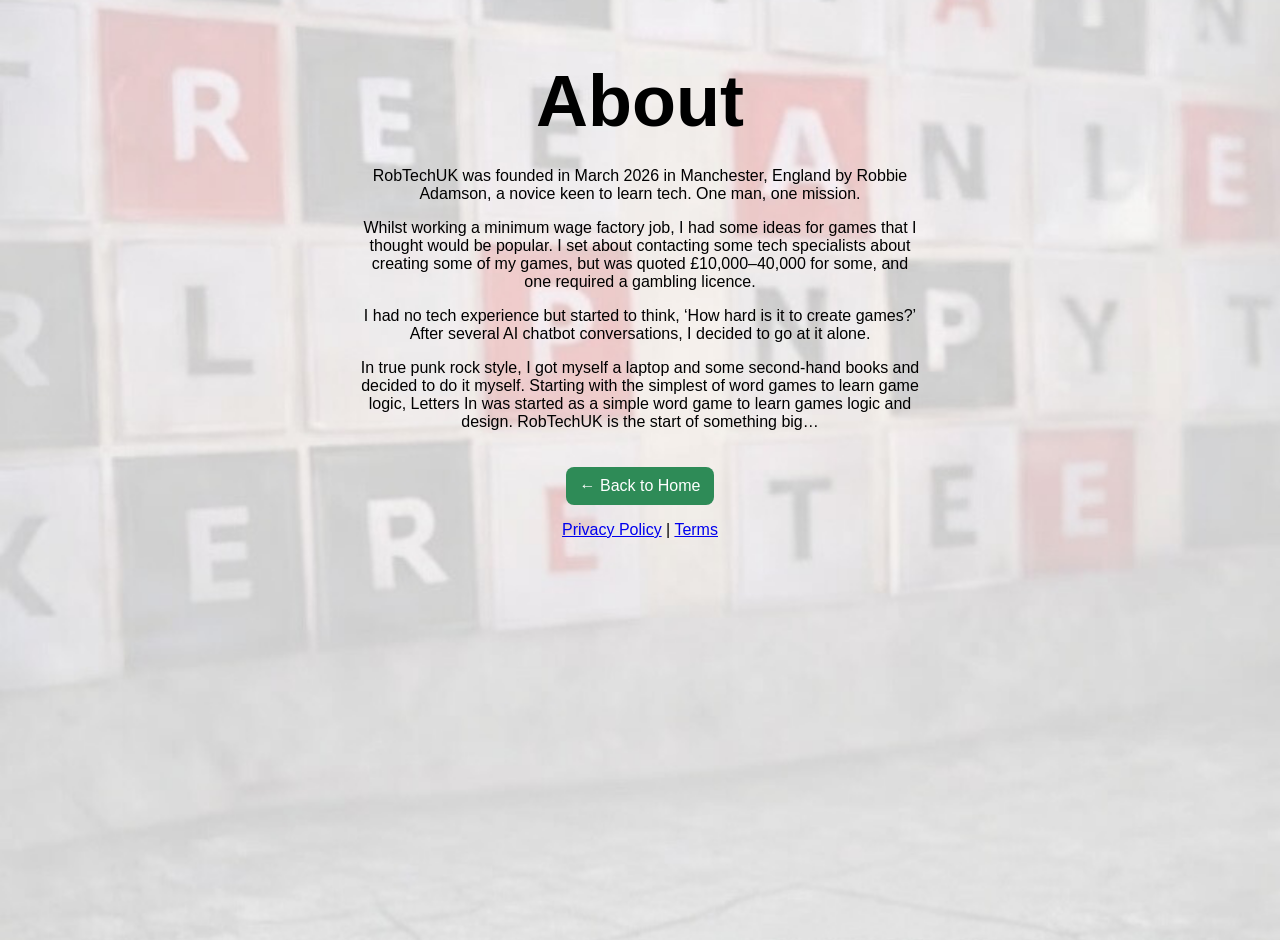
==== about.html @ 28acc876 "Add files via upload" ====
<!DOCTYPE html>
<html lang="en">
<head>
  <meta charset="UTF-8">
  <meta name="viewport" content="width=device-width, initial-scale=1.0">
  <title>About - Letters In</title>
  <link rel="stylesheet" href="style.css">
  <script async src="https://pagead2.googlesyndication.com/pagead/js/adsbygoogle.js?client=ca-pub-7137119315620021"
     crossorigin="anonymous"></script>
</head>
<body>

  <div class="page-container">
    <h1>About</h1>

    <p>
  RobTechUK was founded in March 2026 in Manchester, England by Robbie Adamson, a novice keen to learn tech. One man, one mission.
</p>

<p>
  Whilst working a minimum wage factory job, I had some ideas for games that I thought would be popular.
  I set about contacting some tech specialists about creating some of my games, but was quoted £10,000–40,000 for some, and one required a gambling licence.
</p>

<p>
  I had no tech experience but started to think, ‘How hard is it to create games?’
  After several AI chatbot conversations, I decided to go at it alone.
</p>

<p>
  In true punk rock style, I got myself a laptop and some second-hand books and decided to do it myself.
  Starting with the simplest of word games to learn game logic, Letters In was started as a simple word game to learn games logic and design. RobTechUK is the start of something big…
<p>
  <a href="index.html" class="back-btn">← Back to Home</a>
</p>

<footer>
  <a href="privacy.html">Privacy Policy</a> |
  <a href="terms.html">Terms</a>
</footer>
<div class="ad-container">
  <ins class="adsbygoogle"
       style="display:block"
       data-ad-client="ca-pub-7137119315620021"
       data-ad-slot="5369699218"
       data-ad-format="auto"
       data-full-width-responsive="true"></ins>
</div>

<script>
  (adsbygoogle = window.adsbygoogle || []).push({});
</script>
</body>
</html>
---- style.css ----
body {
  margin: 0;
  padding: 0;
  box-sizing: border-box;
  min-height: 100vh;
  font-family: Arial, sans-serif;
  background: url("./background.jpg") center center / cover no-repeat;
}

.home-page {
  width: 100%;
}

*,
*::before,
*::after {
  box-sizing: inherit;
}

/* HOME SCREEN */
.home-container {
  position: relative;
  width: 100%;
  max-width: 600px;
  margin: 0 auto;
}

.home-container img {
  width: 100%;
  height: auto;
  display: block;
}

.hotspot {
  position: absolute;
  display: block;
  z-index: 20;
}

/* TOP MENU HOTSPOTS */
.home-link {
  top: 0.5%;
  left: 0.5%;
  width: 11%;
  height: 7%;
}

.leaderboard-link {
  top: 0.5%;
  left: 12%;
  width: 16%;
  height: 7%;
}

.privacy-link {
  top: 0.5%;
  left: 28.5%;
  width: 21%;
  height: 7%;
}

.terms-link {
  top: 0.5%;
  left: 49.5%;
  width: 19%;
  height: 7%;
}

.about-link {
  top: 0.5%;
  left: 69%;
  width: 11%;
  height: 7%;
}

.settings-link {
  top: 0.5%;
  left: 80%;
  width: 11%;
  height: 7%;
}

.profile-link {
  top: 0.5%;
  left: 91%;
  width: 9%;
  height: 7%;
}

/* PLAY NOW BUTTON HOTSPOT */
.play-button {
  position: absolute;
  left: 50%;
  top: 71%;
  transform: translate(-50%, -50%);
  width: 46%;
  height: 11%;
  cursor: pointer;
  z-index: 9999;
}

/* CONTACT US HOTSPOT */
.contact-link {
  bottom: 2.5%;
  right: 1.5%;
  width: 26%;
  height: 6%;
}

/* RULES SCREEN */
#rules-screen {
  width: 100%;
  max-width: 700px;
  padding: 20px;
}

.rules-container {
  max-width: 600px;
  margin: 30px auto;
  padding: 25px;
  background: rgba(255, 255, 255, 0.92);
  color: black;
  border-radius: 14px;
  text-align: left;
  box-shadow: 0 6px 18px rgba(0, 0, 0, 0.25);
}

.rules-container h1 {
  margin-top: 0;
  margin-bottom: 20px;
  font-size: 2.2rem;
  text-align: center;
  color: black;
}

.rules-container p {
  margin: 0 0 14px 0;
  font-size: 1rem;
  line-height: 1.5;
}

.rules-container button {
  display: block;
  margin: 25px auto 0;
  padding: 14px 28px;
  font-size: 1.1rem;
  font-weight: bold;
  background: #2e8b57;
  color: white;
  border: none;
  border-radius: 10px;
  cursor: pointer;
}

/* GAME AREA */
#game {
  width: 100%;
  max-width: 700px;
  padding: 20px 20px 120px;
  text-align: center;
  color: white;
  background: transparent;
}

h1 {
  margin-top: 0;
  margin-bottom: 25px;
  font-size: 4.5rem;
  color: black;
}

/* LETTERS */
#letters {
  display: flex;
  justify-content: center;
  flex-wrap: wrap;
  gap: 10px;
  margin-top: 30px;
  margin-bottom: 25px;
}

.tile {
  width: 56px;
  height: 56px;
  display: flex;
  justify-content: center;
  align-items: center;
  background: linear-gradient(to bottom, #7d8b99, #55616d);
  color: black;
  font-size: 2rem;
  font-weight: bold;
  border-radius: 8px;
  box-shadow: 0 4px 0 #3f4952, 0 6px 12px rgba(0, 0, 0, 0.35);
  user-select: none;
}

/* INFO BAR */
#infoBar {
  display: flex;
  justify-content: center;
  gap: 30px;
  margin-bottom: 20px;
  font-size: 1.2rem;
  font-weight: bold;
  color: black;
}

/* INPUT */
#wordInput {
  width: 220px;
  max-width: 80%;
  padding: 12px;
  font-size: 1rem;
  border: none;
  border-radius: 8px;
  outline: none;
  margin-right: 8px;
}

#submitBtn {
  padding: 12px 16px;
  font-size: 1rem;
  border: none;
  border-radius: 8px;
  cursor: pointer;
}

/* MESSAGES */
#message,
#finalScore {
  margin-top: 18px;
  font-size: 1.1rem;
  font-weight: bold;
  color: black;
}

/* OTHER PAGES */
.page-container {
  max-width: 600px;
  margin: 40px auto;
  padding: 20px;
  text-align: center;
  color: black;
}

.back-btn {
  display: inline-block;
  margin-top: 20px;
  padding: 10px 14px;
  background: #2e8b57;
  color: white;
  text-decoration: none;
  border-radius: 8px;
}

/* MOBILE */
@media (max-width: 768px) {
  h1 {
    font-size: 2rem;
  }

  #letters {
    margin-top: 250px;
  }

  .tile {
    width: 46px;
    height: 46px;
    font-size: 1.5rem;
  }

  #infoBar {
    flex-direction: column;
    gap: 10px;
  }

  #wordInput {
    width: 80%;
    margin-right: 0;
    margin-bottom: 10px;
  }

  #submitBtn {
    width: 120px;
  }

  .rules-container {
    margin: 20px 12px;
    padding: 20px;
  }

  .rules-container h1 {
    font-size: 1.8rem;
  }

  .rules-container p {
    font-size: 0.95rem;
  }
  .end-buttons {
  margin-top: 20px;
  display: flex;
  justify-content: center;
  gap: 12px;
}

.end-buttons button {
  padding: 12px 20px;
  font-size: 16px;
  background-color: #2ecc71; /* nice green */
  color: white;
  border: none;
  border-radius: 8px;
  cursor: pointer;
}

.end-buttons button:hover {
  opacity: 0.9;
}
}
.ad-container {
  margin: 20px auto;
  text-align: center;
}
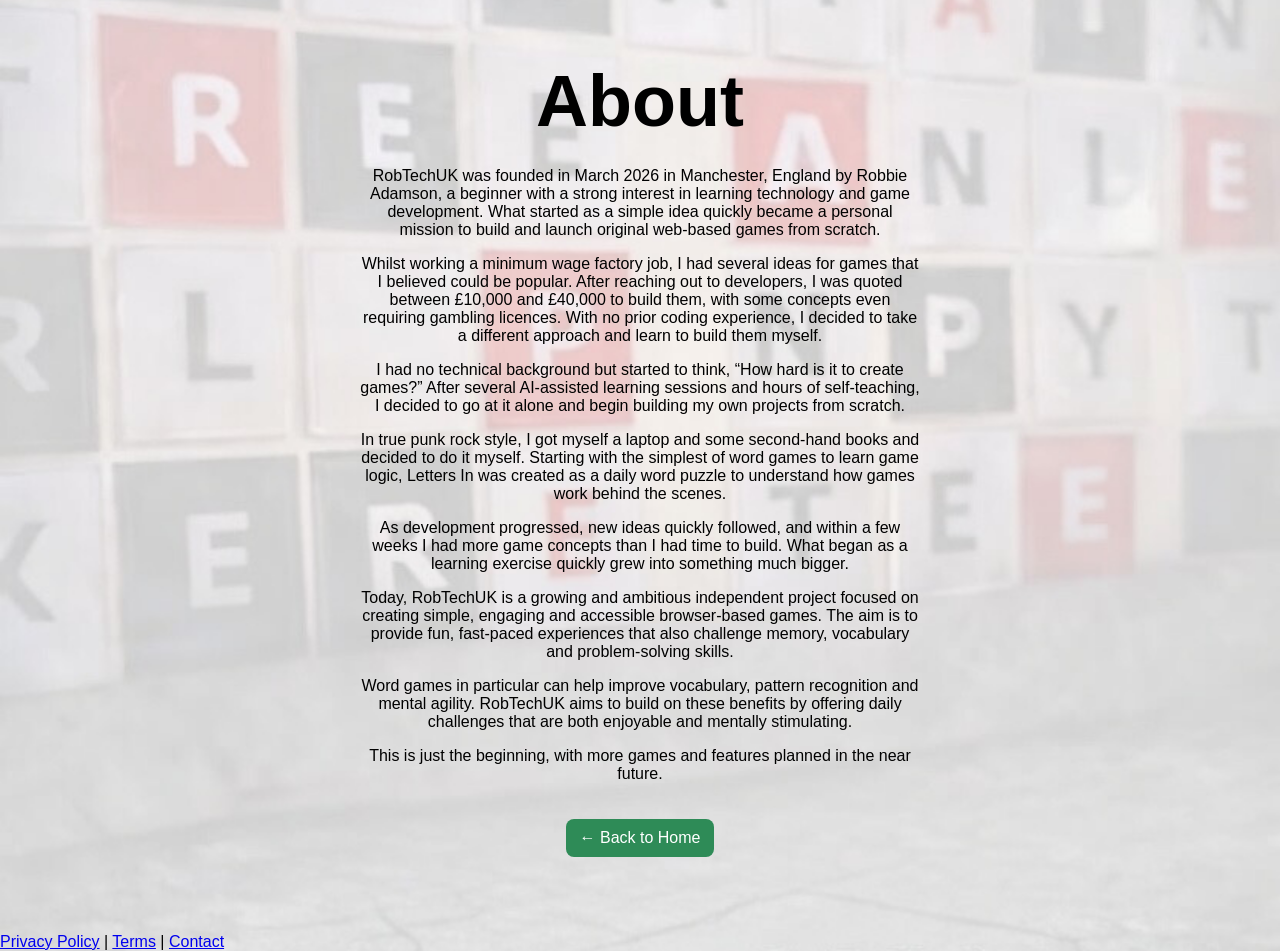
==== commit 70695baf: "Add files via upload" ====
--- a/about.html
+++ b/about.html
@@ -4,9 +4,14 @@
   <meta charset="UTF-8">
   <meta name="viewport" content="width=device-width, initial-scale=1.0">
   <title>About - Letters In</title>
+
   <link rel="stylesheet" href="style.css">
+
+  <!-- Google AdSense -->
   <script async src="https://pagead2.googlesyndication.com/pagead/js/adsbygoogle.js?client=ca-pub-7137119315620021"
      crossorigin="anonymous"></script>
+
+  <meta name="description" content="Learn more about RobTechUK, creator of Letters In and other word games designed to challenge memory, vocabulary and problem-solving skills.">
 </head>
 <body>
 
@@ -14,41 +19,47 @@
     <h1>About</h1>
 
     <p>
-  RobTechUK was founded in March 2026 in Manchester, England by Robbie Adamson, a novice keen to learn tech. One man, one mission.
-</p>
+      RobTechUK was founded in March 2026 in Manchester, England by Robbie Adamson, a beginner with a strong interest in learning technology and game development. What started as a simple idea quickly became a personal mission to build and launch original web-based games from scratch.
+    </p>
 
-<p>
-  Whilst working a minimum wage factory job, I had some ideas for games that I thought would be popular.
-  I set about contacting some tech specialists about creating some of my games, but was quoted £10,000–40,000 for some, and one required a gambling licence.
-</p>
+    <p>
+      Whilst working a minimum wage factory job, I had several ideas for games that I believed could be popular. After reaching out to developers, I was quoted between £10,000 and £40,000 to build them, with some concepts even requiring gambling licences. With no prior coding experience, I decided to take a different approach and learn to build them myself.
+    </p>
 
-<p>
-  I had no tech experience but started to think, ‘How hard is it to create games?’
-  After several AI chatbot conversations, I decided to go at it alone.
-</p>
+    <p>
+      I had no technical background but started to think, “How hard is it to create games?” After several AI-assisted learning sessions and hours of self-teaching, I decided to go at it alone and begin building my own projects from scratch.
+    </p>
 
-<p>
-  In true punk rock style, I got myself a laptop and some second-hand books and decided to do it myself.
-  Starting with the simplest of word games to learn game logic, Letters In was started as a simple word game to learn games logic and design. RobTechUK is the start of something big…
-<p>
-  <a href="index.html" class="back-btn">← Back to Home</a>
-</p>
+    <p>
+      In true punk rock style, I got myself a laptop and some second-hand books and decided to do it myself. Starting with the simplest of word games to learn game logic, Letters In was created as a daily word puzzle to understand how games work behind the scenes.
+    </p>
 
-<footer>
-  <a href="privacy.html">Privacy Policy</a> |
-  <a href="terms.html">Terms</a>
-</footer>
-<div class="ad-container">
-  <ins class="adsbygoogle"
-       style="display:block"
-       data-ad-client="ca-pub-7137119315620021"
-       data-ad-slot="5369699218"
-       data-ad-format="auto"
-       data-full-width-responsive="true"></ins>
-</div>
+    <p>
+      As development progressed, new ideas quickly followed, and within a few weeks I had more game concepts than I had time to build. What began as a learning exercise quickly grew into something much bigger.
+    </p>
 
-<script>
-  (adsbygoogle = window.adsbygoogle || []).push({});
-</script>
+    <p>
+      Today, RobTechUK is a growing and ambitious independent project focused on creating simple, engaging and accessible browser-based games. The aim is to provide fun, fast-paced experiences that also challenge memory, vocabulary and problem-solving skills.
+    </p>
+
+    <p>
+      Word games in particular can help improve vocabulary, pattern recognition and mental agility. RobTechUK aims to build on these benefits by offering daily challenges that are both enjoyable and mentally stimulating.
+    </p>
+
+    <p>
+      This is just the beginning, with more games and features planned in the near future.
+    </p>
+
+    <p>
+      <a href="index.html" class="back-btn">← Back to Home</a>
+    </p>
+  </div>
+
+  <footer>
+    <a href="privacy.html">Privacy Policy</a> |
+    <a href="terms.html">Terms</a> |
+    <a href="contact.html">Contact</a>
+  </footer>
+
 </body>
-</html>
+</html>
--- a/style.css
+++ b/style.css
@@ -87,7 +87,7 @@
   height: 7%;
 }
 
-/* PLAY NOW BUTTON HOTSPOT */
+/* PLAY NOW BUTTON */
 .play-button {
   position: absolute;
   left: 50%;
@@ -99,7 +99,7 @@
   z-index: 9999;
 }
 
-/* CONTACT US HOTSPOT */
+/* CONTACT */
 .contact-link {
   bottom: 2.5%;
   right: 1.5%;
@@ -152,7 +152,7 @@
   cursor: pointer;
 }
 
-/* GAME AREA */
+/* GAME */
 #game {
   width: 100%;
   max-width: 700px;
@@ -162,6 +162,7 @@
   background: transparent;
 }
 
+/* MAIN TITLE */
 h1 {
   margin-top: 0;
   margin-bottom: 25px;
@@ -296,28 +297,52 @@
   .rules-container p {
     font-size: 0.95rem;
   }
+
   .end-buttons {
-  margin-top: 20px;
-  display: flex;
-  justify-content: center;
-  gap: 12px;
-}
-
-.end-buttons button {
-  padding: 12px 20px;
-  font-size: 16px;
-  background-color: #2ecc71; /* nice green */
-  color: white;
-  border: none;
-  border-radius: 8px;
-  cursor: pointer;
-}
-
-.end-buttons button:hover {
-  opacity: 0.9;
-}
-}
+    margin-top: 20px;
+    display: flex;
+    justify-content: center;
+    gap: 12px;
+  }
+
+  .end-buttons button {
+    padding: 12px 20px;
+    font-size: 16px;
+    background-color: #2ecc71;
+    color: white;
+    border: none;
+    border-radius: 8px;
+    cursor: pointer;
+  }
+
+  .end-buttons button:hover {
+    opacity: 0.9;
+  }
+}
+
+/* ADS */
 .ad-container {
   margin: 20px auto;
   text-align: center;
+}
+
+/* SEO TEXT FIX */
+.seo-text {
+  max-width: 600px;
+  margin: 10px auto;
+  text-align: center;
+  font-size: 12px;
+  color: #ccc;
+  opacity: 0.7;
+  padding: 5px;
+}
+
+.seo-text h1 {
+  font-size: 1.2rem;
+  margin: 0 0 6px 0;
+  color: #ccc;
+}
+
+.seo-text p {
+  margin: 0;
 }
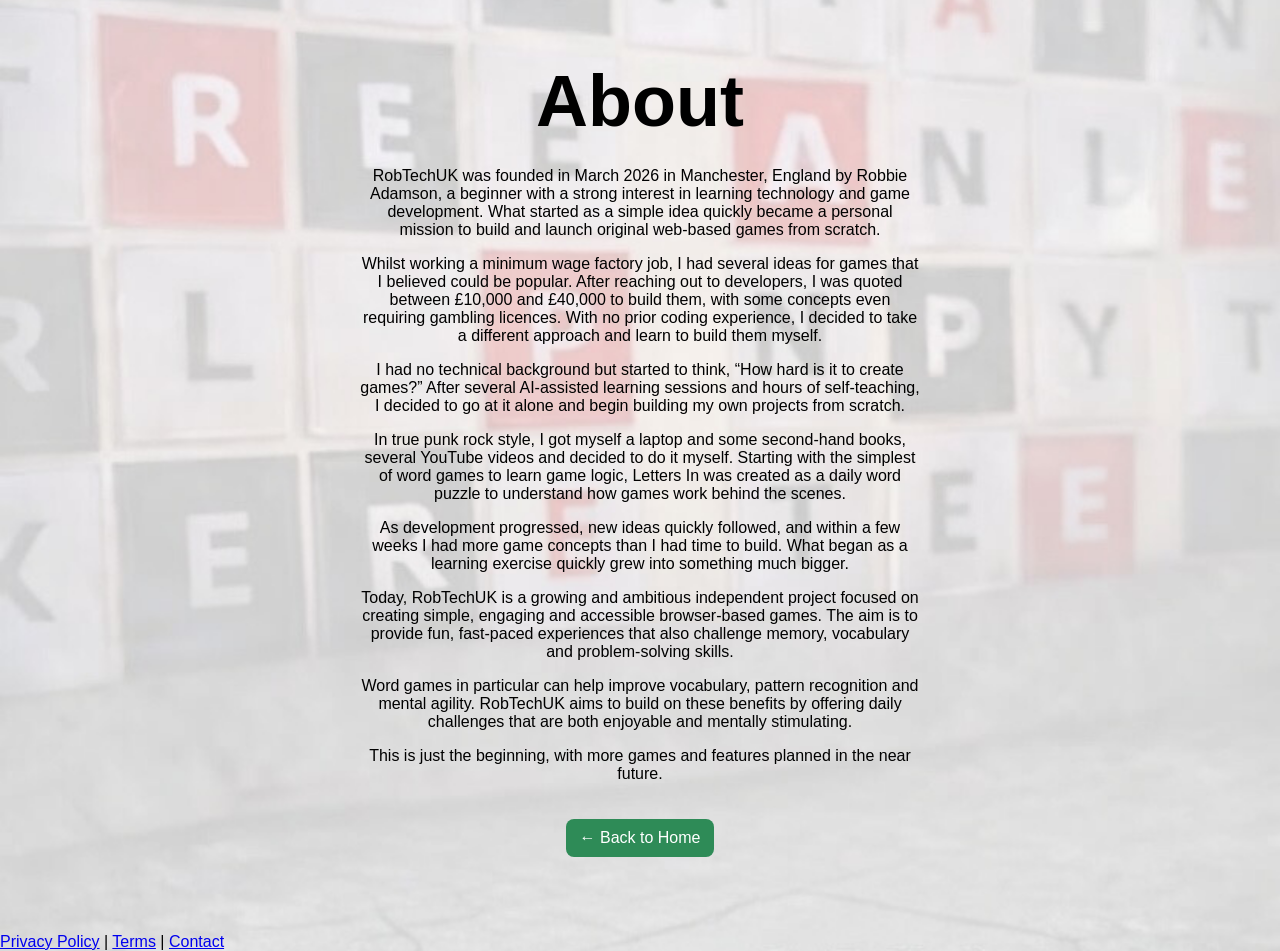
==== commit 3a2c02cf: "Add files via upload" ====
--- a/about.html
+++ b/about.html
@@ -31,7 +31,7 @@
     </p>
 
     <p>
-      In true punk rock style, I got myself a laptop and some second-hand books and decided to do it myself. Starting with the simplest of word games to learn game logic, Letters In was created as a daily word puzzle to understand how games work behind the scenes.
+      In true punk rock style, I got myself a laptop and some second-hand books, several YouTube videos and decided to do it myself. Starting with the simplest of word games to learn game logic, Letters In was created as a daily word puzzle to understand how games work behind the scenes.
     </p>
 
     <p>
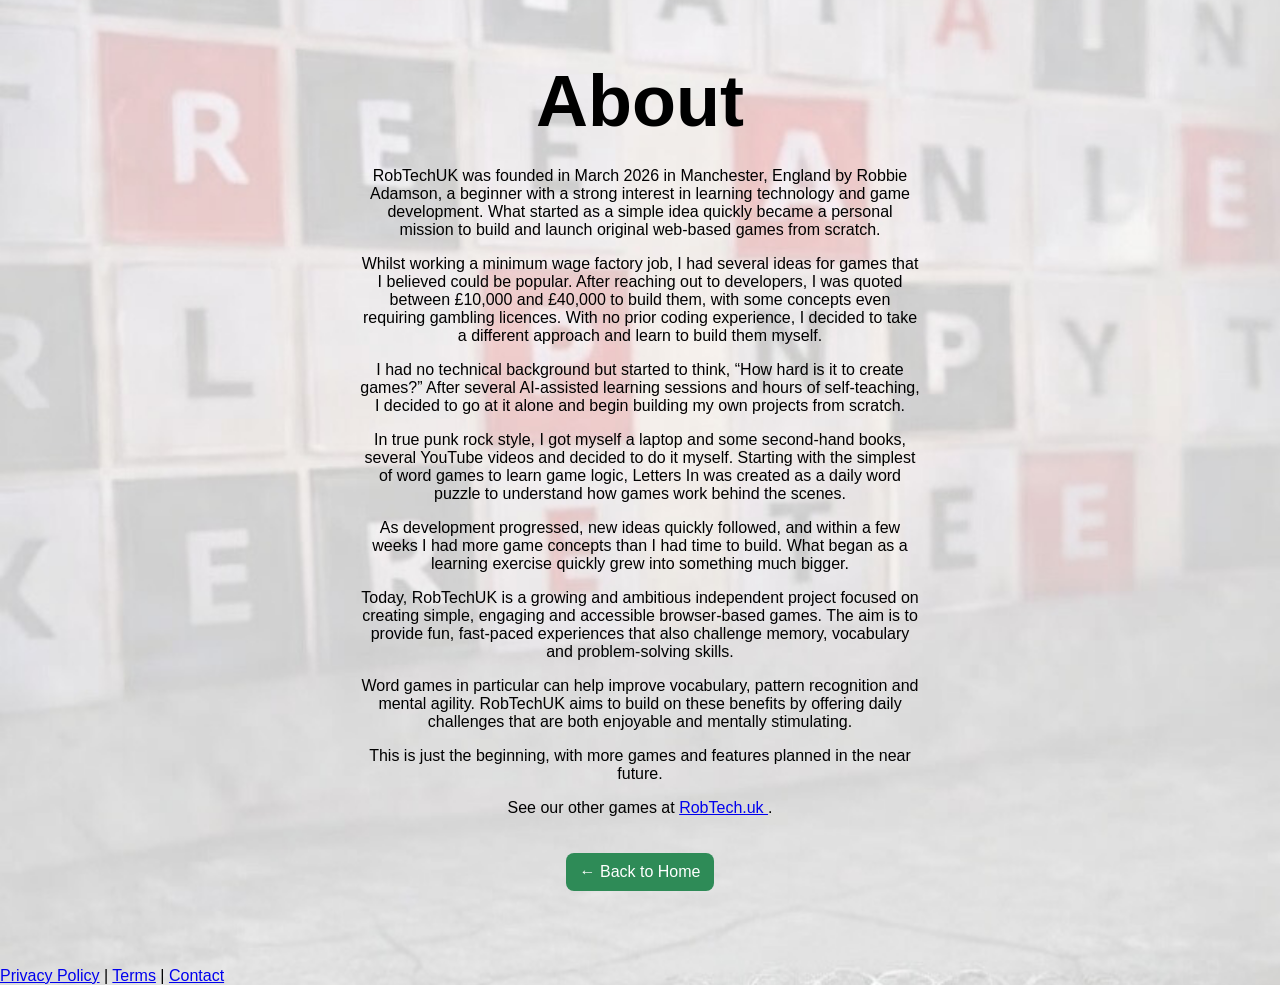
==== commit d8c4ec82: "Add files via upload" ====
--- a/about.html
+++ b/about.html
@@ -51,6 +51,12 @@
     </p>
 
     <p>
+  See our other games at 
+  <a href="https://robtech.uk" target="_blank" rel="noopener noreferrer">
+    RobTech.uk
+  </a>.
+</p>
+    <p>
       <a href="index.html" class="back-btn">← Back to Home</a>
     </p>
   </div>
--- a/style.css
+++ b/style.css
@@ -106,31 +106,62 @@
   width: 26%;
   height: 6%;
 }
-
-/* RULES SCREEN */
+/* RULES SCREEN (FULL OVERLAY) */
 #rules-screen {
-  width: 100%;
-  max-width: 700px;
-  padding: 20px;
-}
-
+  position: fixed;
+  top: 0;
+  left: 0;
+  width: 100%;
+  height: 100%;
+  background: rgba(0, 0, 0, 0.85);
+  z-index: 9999;
+
+  display: none; /* stays hidden until clicked */
+
+  justify-content: center;
+  align-items: center;
+}
+
+/* RULES BOX */
 .rules-container {
-  max-width: 600px;
-  margin: 30px auto;
+  background: rgba(255, 255, 255, 0.95);
+  color: black;
   padding: 25px;
-  background: rgba(255, 255, 255, 0.92);
-  color: black;
+  max-width: 500px;
+  width: 90%;
   border-radius: 14px;
+
   text-align: left;
-  box-shadow: 0 6px 18px rgba(0, 0, 0, 0.25);
-}
-
+  box-shadow: 0 10px 30px rgba(0, 0, 0, 0.4);
+
+  animation: fadeInScale 0.25s ease;
+}
+
+/* TITLE */
 .rules-container h1 {
   margin-top: 0;
   margin-bottom: 20px;
-  font-size: 2.2rem;
-  text-align: center;
-  color: black;
+  font-size: 2rem;
+  text-align: center;
+}
+
+/* TEXT */
+.rules-container p {
+  margin: 0 0 14px 0;
+  font-size: 1rem;
+  line-height: 1.5;
+}
+
+/* SIMPLE POP-IN ANIMATION */
+@keyframes fadeInScale {
+  from {
+    opacity: 0;
+    transform: scale(0.95);
+  }
+  to {
+    opacity: 1;
+    transform: scale(1);
+  }
 }
 
 .rules-container p {
@@ -146,6 +177,7 @@
   font-size: 1.1rem;
   font-weight: bold;
   background: #2e8b57;
+  transition: 0.2s;
   color: white;
   border: none;
   border-radius: 10px;
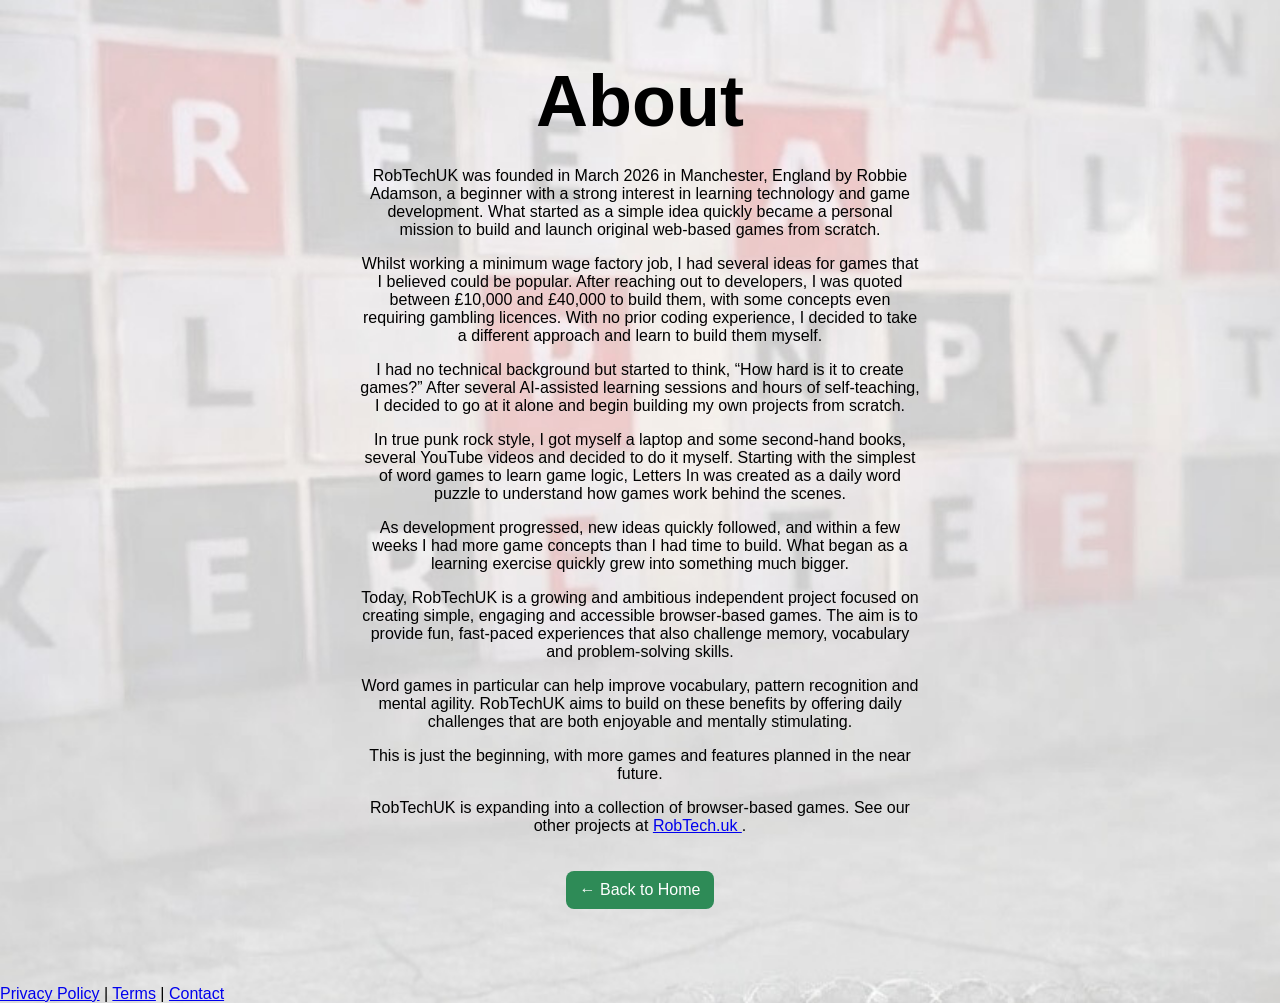
==== commit 3a2cd2a7: "Add files via upload" ====
--- a/about.html
+++ b/about.html
@@ -51,7 +51,9 @@
     </p>
 
     <p>
-  See our other games at 
+  <p>
+  RobTechUK is expanding into a collection of browser-based games.
+  See our other projects at 
   <a href="https://robtech.uk" target="_blank" rel="noopener noreferrer">
     RobTech.uk
   </a>.
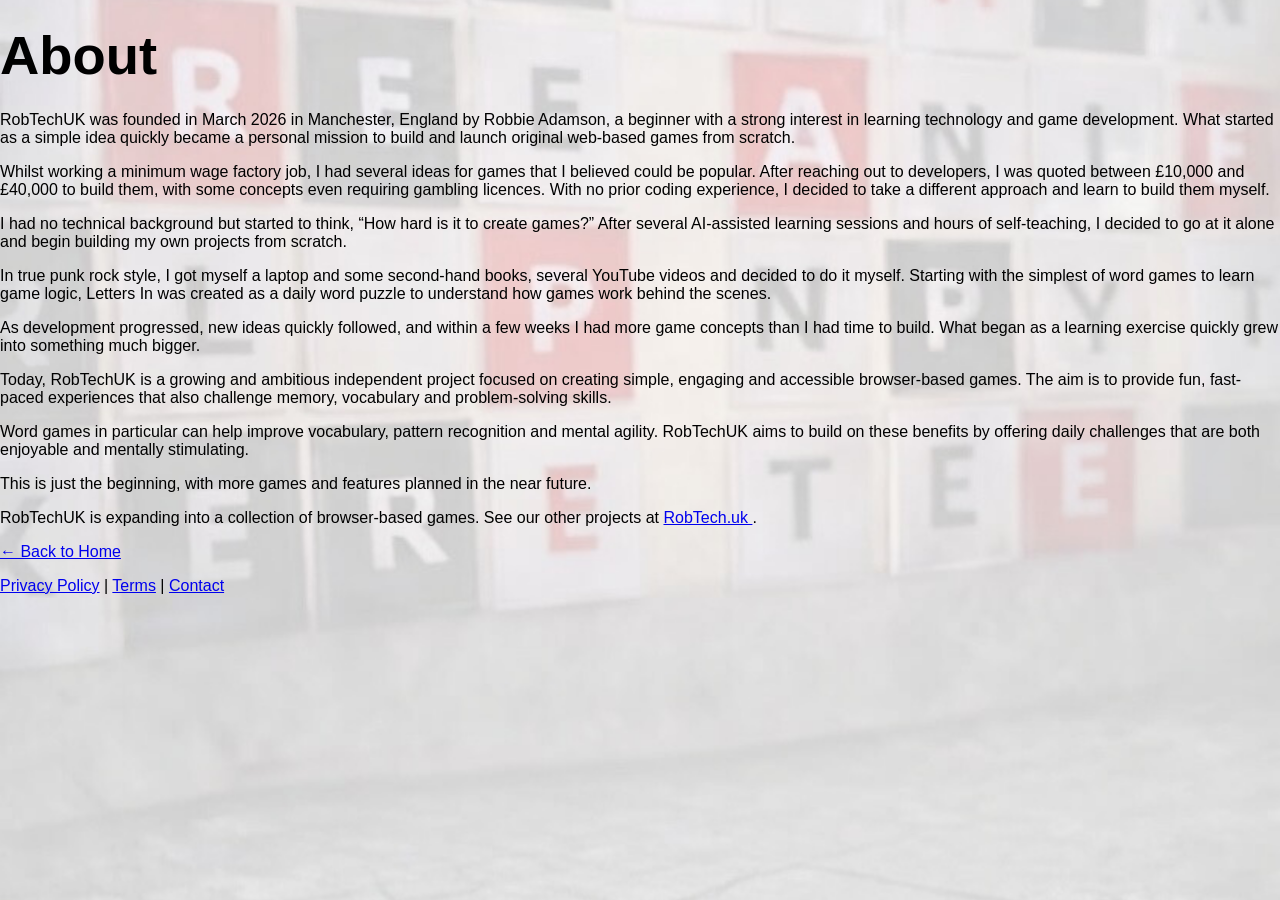
==== commit f64c4392: "Add files via upload" ====
--- a/about.html
+++ b/about.html
@@ -68,6 +68,16 @@
     <a href="terms.html">Terms</a> |
     <a href="contact.html">Contact</a>
   </footer>
+<script>
+  atOptions = {
+    'key' : '3c9b303fbfe95bde4d6afc8bf8f39a8f',
+    'format' : 'iframe',
+    'height' : 60,
+    'width' : 468,
+    'params' : {}
+  };
+</script>
+<script src="https://www.highperformanceformat.com/3c9b303fbfe95bde4d6afc8bf8f39a8f/invoke.js"></script>
 
 </body>
 </html>
--- a/style.css
+++ b/style.css
@@ -1,14 +1,11 @@
-body {
+html, body {
   margin: 0;
   padding: 0;
   box-sizing: border-box;
   min-height: 100vh;
   font-family: Arial, sans-serif;
   background: url("./background.jpg") center center / cover no-repeat;
-}
-
-.home-page {
-  width: 100%;
+  overflow-x: hidden;
 }
 
 *,
@@ -38,56 +35,15 @@
 }
 
 /* TOP MENU HOTSPOTS */
-.home-link {
-  top: 0.5%;
-  left: 0.5%;
-  width: 11%;
-  height: 7%;
-}
-
-.leaderboard-link {
-  top: 0.5%;
-  left: 12%;
-  width: 16%;
-  height: 7%;
-}
-
-.privacy-link {
-  top: 0.5%;
-  left: 28.5%;
-  width: 21%;
-  height: 7%;
-}
-
-.terms-link {
-  top: 0.5%;
-  left: 49.5%;
-  width: 19%;
-  height: 7%;
-}
-
-.about-link {
-  top: 0.5%;
-  left: 69%;
-  width: 11%;
-  height: 7%;
-}
-
-.settings-link {
-  top: 0.5%;
-  left: 80%;
-  width: 11%;
-  height: 7%;
-}
-
-.profile-link {
-  top: 0.5%;
-  left: 91%;
-  width: 9%;
-  height: 7%;
-}
-
-/* PLAY NOW BUTTON */
+.home-link { top: 0.5%; left: 0.5%; width: 11%; height: 7%; }
+.leaderboard-link { top: 0.5%; left: 12%; width: 16%; height: 7%; }
+.privacy-link { top: 0.5%; left: 28.5%; width: 21%; height: 7%; }
+.terms-link { top: 0.5%; left: 49.5%; width: 19%; height: 7%; }
+.about-link { top: 0.5%; left: 69%; width: 11%; height: 7%; }
+.settings-link { top: 0.5%; left: 80%; width: 11%; height: 7%; }
+.profile-link { top: 0.5%; left: 91%; width: 9%; height: 7%; }
+
+/* PLAY BUTTON */
 .play-button {
   position: absolute;
   left: 50%;
@@ -106,110 +62,83 @@
   width: 26%;
   height: 6%;
 }
-/* RULES SCREEN (FULL OVERLAY) */
+
+/* RULES */
 #rules-screen {
   position: fixed;
   top: 0;
   left: 0;
   width: 100%;
   height: 100%;
-  background: rgba(0, 0, 0, 0.85);
+  background: rgba(0,0,0,0.85);
   z-index: 9999;
-
-  display: none; /* stays hidden until clicked */
-
+  display: none;
   justify-content: center;
   align-items: center;
 }
 
-/* RULES BOX */
 .rules-container {
-  background: rgba(255, 255, 255, 0.95);
+  background: rgba(255,255,255,0.95);
   color: black;
   padding: 25px;
   max-width: 500px;
   width: 90%;
   border-radius: 14px;
-
   text-align: left;
-  box-shadow: 0 10px 30px rgba(0, 0, 0, 0.4);
-
-  animation: fadeInScale 0.25s ease;
-}
-
-/* TITLE */
+}
+
 .rules-container h1 {
-  margin-top: 0;
-  margin-bottom: 20px;
+  margin: 0 0 20px;
   font-size: 2rem;
   text-align: center;
 }
 
-/* TEXT */
 .rules-container p {
-  margin: 0 0 14px 0;
-  font-size: 1rem;
-  line-height: 1.5;
-}
-
-/* SIMPLE POP-IN ANIMATION */
-@keyframes fadeInScale {
-  from {
-    opacity: 0;
-    transform: scale(0.95);
-  }
-  to {
-    opacity: 1;
-    transform: scale(1);
-  }
-}
-
-.rules-container p {
-  margin: 0 0 14px 0;
-  font-size: 1rem;
-  line-height: 1.5;
+  margin: 0 0 14px;
 }
 
 .rules-container button {
   display: block;
   margin: 25px auto 0;
   padding: 14px 28px;
-  font-size: 1.1rem;
-  font-weight: bold;
   background: #2e8b57;
-  transition: 0.2s;
   color: white;
   border: none;
   border-radius: 10px;
-  cursor: pointer;
 }
 
 /* GAME */
 #game {
   width: 100%;
   max-width: 700px;
-  padding: 20px 20px 120px;
-  text-align: center;
-  color: white;
-  background: transparent;
-}
-
-/* MAIN TITLE */
+  margin: 0 auto;
+  padding: 30px 16px 140px;
+  display: flex;
+  flex-direction: column;
+  align-items: center;
+}
+
+/* TITLE */
 h1 {
-  margin-top: 0;
-  margin-bottom: 25px;
-  font-size: 4.5rem;
-  color: black;
-}
-
+  font-size: 3.4rem;
+  color: black;
+  margin: 24px 0;
+}
+.subheading {
+  font-size: 1.6rem;
+  font-weight: normal;
+  margin-top: -10px;
+  margin-bottom: 20px;
+  color: #333;
+  text-align:center;
+}
 /* LETTERS */
 #letters {
-  display: flex;
+  display: grid;
+  grid-template-columns: repeat(5, 56px);
+  gap: 10px;
   justify-content: center;
-  flex-wrap: wrap;
-  gap: 10px;
-  margin-top: 30px;
-  margin-bottom: 25px;
+  margin: 20px auto;
 }
 
 .tile {
@@ -223,158 +152,130 @@
   font-size: 2rem;
   font-weight: bold;
   border-radius: 8px;
-  box-shadow: 0 4px 0 #3f4952, 0 6px 12px rgba(0, 0, 0, 0.35);
-  user-select: none;
-}
-
-/* INFO BAR */
+  box-shadow: 0 4px 0 #3f4952;
+}
+
+/* INFO */
 #infoBar {
   display: flex;
-  justify-content: center;
-  gap: 30px;
-  margin-bottom: 20px;
-  font-size: 1.2rem;
+  gap: 25px;
+  margin: 16px 0 24px;
   font-weight: bold;
   color: black;
 }
 
 /* INPUT */
+.input-row {
+  display: flex;
+  flex-direction: column;
+  align-items: center;
+  gap: 12px;
+  margin: 0 auto 20px;
+}
+
 #wordInput {
-  width: 220px;
-  max-width: 80%;
-  padding: 12px;
-  font-size: 1rem;
+  width: 280px;
+  max-width: 90%;
+  padding: 14px;
+  font-size: 16px;
+  border-radius: 10px;
   border: none;
-  border-radius: 8px;
-  outline: none;
-  margin-right: 8px;
+  text-align: center;
 }
 
 #submitBtn {
-  padding: 12px 16px;
-  font-size: 1rem;
+  width: 180px;
+  padding: 14px;
+  font-size: 16px;
+  border-radius: 10px;
   border: none;
-  border-radius: 8px;
   cursor: pointer;
 }
 
 /* MESSAGES */
 #message,
 #finalScore {
-  margin-top: 18px;
-  font-size: 1.1rem;
-  font-weight: bold;
-  color: black;
-}
-
-/* OTHER PAGES */
-.page-container {
-  max-width: 600px;
-  margin: 40px auto;
-  padding: 20px;
-  text-align: center;
-  color: black;
-}
-
-.back-btn {
-  display: inline-block;
-  margin-top: 20px;
-  padding: 10px 14px;
-  background: #2e8b57;
-  color: white;
-  text-decoration: none;
-  border-radius: 8px;
+  margin-top: 15px;
+  color: black;
 }
 
 /* MOBILE */
 @media (max-width: 768px) {
+  #game {
+    padding: 24px 16px 140px;
+  }
+.subheading {
+  font-size: 1.2rem;
+}
   h1 {
+    font-size: 3rem;
+    margin: 20px 0 18px;
+    text-align: center;
+  }
+
+  #letters {
+    grid-template-columns: repeat(5, 54px);
+    gap: 10px;
+    margin: 20px auto;
+  }
+
+  .tile {
+    width: 54px;
+    height: 54px;
     font-size: 2rem;
-  }
-
-  #letters {
-    margin-top: 250px;
-  }
-
-  .tile {
-    width: 46px;
-    height: 46px;
-    font-size: 1.5rem;
   }
 
   #infoBar {
     flex-direction: column;
     gap: 10px;
+    font-size: 1.3rem;
+    margin: 18px 0 20px;
+  }
+
+  .input-row {
+    flex-direction: column;
+    gap: 12px;
+    width: 100%;
   }
 
   #wordInput {
-    width: 80%;
-    margin-right: 0;
-    margin-bottom: 10px;
+    width: 280px;
+    max-width: 90%;
+    font-size: 16px;
+    padding: 14px;
   }
 
   #submitBtn {
-    width: 120px;
-  }
-
-  .rules-container {
-    margin: 20px 12px;
-    padding: 20px;
-  }
-
-  .rules-container h1 {
-    font-size: 1.8rem;
-  }
-
-  .rules-container p {
-    font-size: 0.95rem;
-  }
-
-  .end-buttons {
-    margin-top: 20px;
-    display: flex;
-    justify-content: center;
-    gap: 12px;
-  }
-
-  .end-buttons button {
-    padding: 12px 20px;
+    width: 160px;
     font-size: 16px;
-    background-color: #2ecc71;
-    color: white;
-    border: none;
-    border-radius: 8px;
-    cursor: pointer;
-  }
-
-  .end-buttons button:hover {
-    opacity: 0.9;
-  }
-}
-
-/* ADS */
-.ad-container {
-  margin: 20px auto;
-  text-align: center;
-}
-
-/* SEO TEXT FIX */
-.seo-text {
-  max-width: 600px;
-  margin: 10px auto;
-  text-align: center;
-  font-size: 12px;
-  color: #ccc;
-  opacity: 0.7;
-  padding: 5px;
-}
-
-.seo-text h1 {
-  font-size: 1.2rem;
-  margin: 0 0 6px 0;
-  color: #ccc;
-}
-
-.seo-text p {
-  margin: 0;
+    padding: 14px;
+  }
+}
+.more-games {
+  margin-top: 25px;
+  padding: 15px;
+  background: rgba(255,255,255,0.05);
+  border-radius: 10px;
+  text-align: left;
+}
+
+.more-games h2 {
+  margin-bottom: 10px;
+}
+
+.more-games a {
+  color: #00c3ff;
+  text-decoration: none;
+  font-weight: bold;
+}
+
+.more-games a:hover {
+  text-decoration: underline;
+}
+.brain-quote {
+  margin-top: 20px;
+  padding: 15px;
+  font-style: italic;
+  background: rgba(0,0,0,0.05);
+  border-left: 4px solid #00c3ff;
 }
